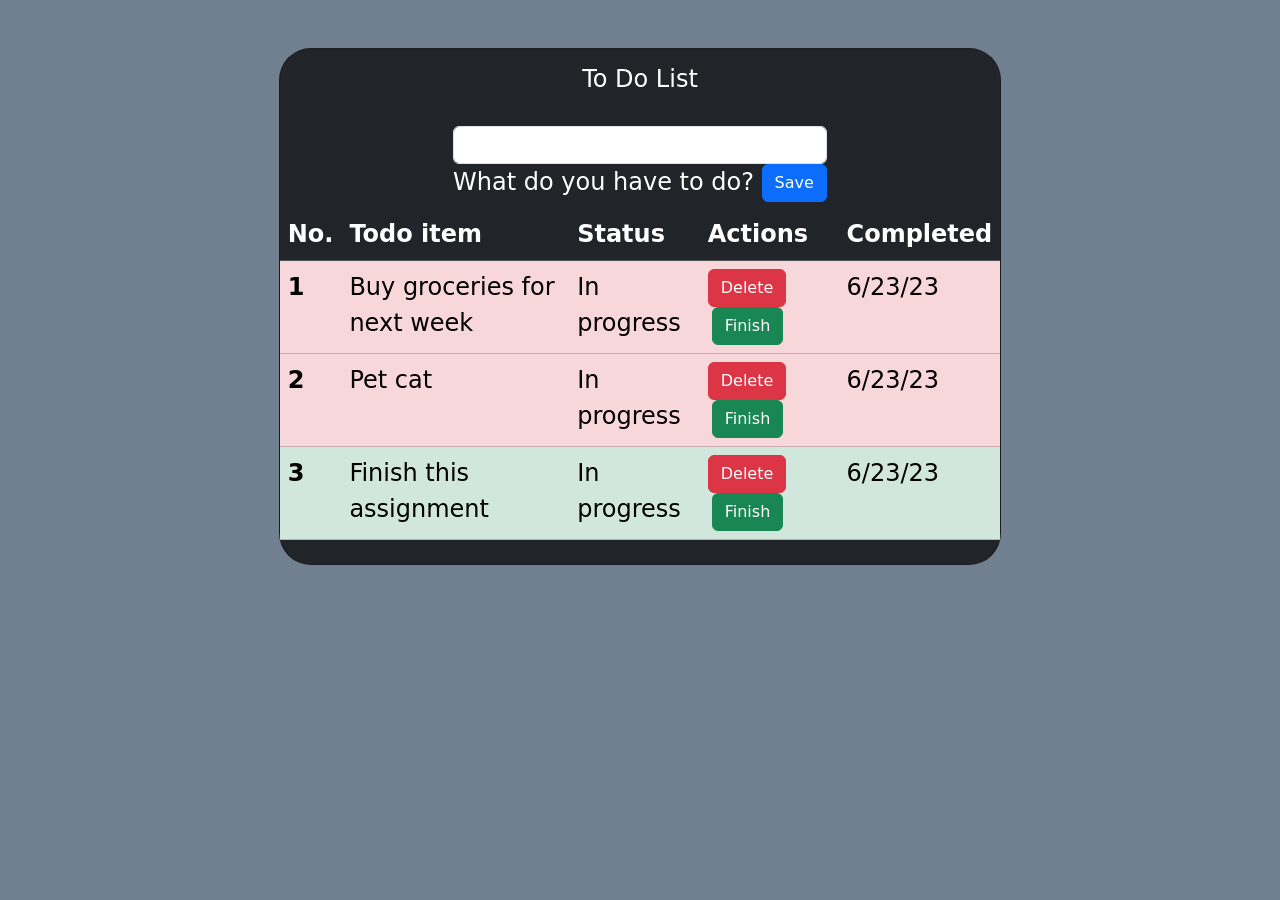
==== server/public/index.html @ 29f80f06 "moved index.html to public folder -.-" ====
<!DOCTYPE html>
<html lang="en">
<head>
    <meta charset="UTF-8">
    <meta name="viewport" content="width=device-width, initial-scale=1.0">
    <title>Todo List</title>
    <link rel="stylesheet" href="styles/styles.css">
    <link href="https://cdn.jsdelivr.net/npm/bootstrap@5.3.0/dist/css/bootstrap.min.css" rel="stylesheet" integrity="sha384-9ndCyUaIbzAi2FUVXJi0CjmCapSmO7SnpJef0486qhLnuZ2cdeRhO02iuK6FUUVM" crossorigin="anonymous">
    <script src="vendors/jquery.js" charset="utf-8"></script>
    <script src="scripts/client.js" charset="utf-8"></script>
    <script src="https://cdn.jsdelivr.net/npm/bootstrap@5.3.0/dist/js/bootstrap.bundle.min.js" integrity="sha384-geWF76RCwLtnZ8qwWowPQNguL3RmwHVBC9FhGdlKrxdiJJigb/j/68SIy3Te4Bkz" crossorigin="anonymous"></script>

</head>
<body class="fs-4">
    <section class="vh-100" style="background-color:slategray">
        <div class="container-fluid py-5">
          <div class="row d-flex justify-content-center align-items-center h-100">
            <div class="col col-lg-9 col-xl-7">
              <div class="card rounded-5 bg-dark text-white">
                  <h4 class="text-center my-3 pb-3">To Do List</h4>
                  <form class="row row-cols-lg-auto g-3 justify-content-center align-items-center">
                    <div class="col-12">
                      <div class="form-outline">
                        <input type="text" id="form1" class="form-control" />
                        <label class="form-label" for="form1">What do you have to do?</label>
                            <span>
                            <button type="submit" class="btn btn-primary">Save</button>
                            </span>
                      </div>
                    </div>
                </form>
                  <table class="table mb-4 table-dark">
                    <thead>
                      <tr>
                        <th scope="col">No.</th>
                        <th scope="col">Todo item</th>
                        <th scope="col">Status</th>
                        <th scope="col">Actions</th>
                        <th scope="col">Completed</th>
                      </tr>
                    </thead>
                    <tbody id="task-body">
                      <tr class="table-danger">
                        <th scope="row">1</th>
                        <td>Buy groceries for next week</td>
                        <td>In progress</td>
                        <td>
                          <button type="submit" class="btn btn-danger">Delete</button>
                          <button type="submit" class="btn btn-success ms-1">Finish</button>
                        </td>
                        <td>6/23/23</td>
                      </tr>
                      <tr class="table-danger">
                        <th scope="row">2</th>
                        <td>Pet cat</td>
                        <td>In progress</td>
                        <td>
                          <button type="submit" class="btn btn-danger">Delete</button>
                          <button type="submit" class="btn btn-success ms-1">Finish</button>
                        </td>
                        <td>6/23/23</td>
                      </tr>
                      <tr class="table-success">
                        <th scope="row">3</th>
                        <td>Finish this assignment</td>
                        <td>In progress</td>
                        <td>
                          <button type="submit" class="btn btn-danger">Delete</button>
                          <button type="submit" class="btn btn-success ms-1">Finish</button>
                        </td>
                        <td>6/23/23</td>
                      </tr>
                    </tbody>
                  </table>
                </div>
            </div>
          </div>
        </div>
      </section>
</body>
</html>
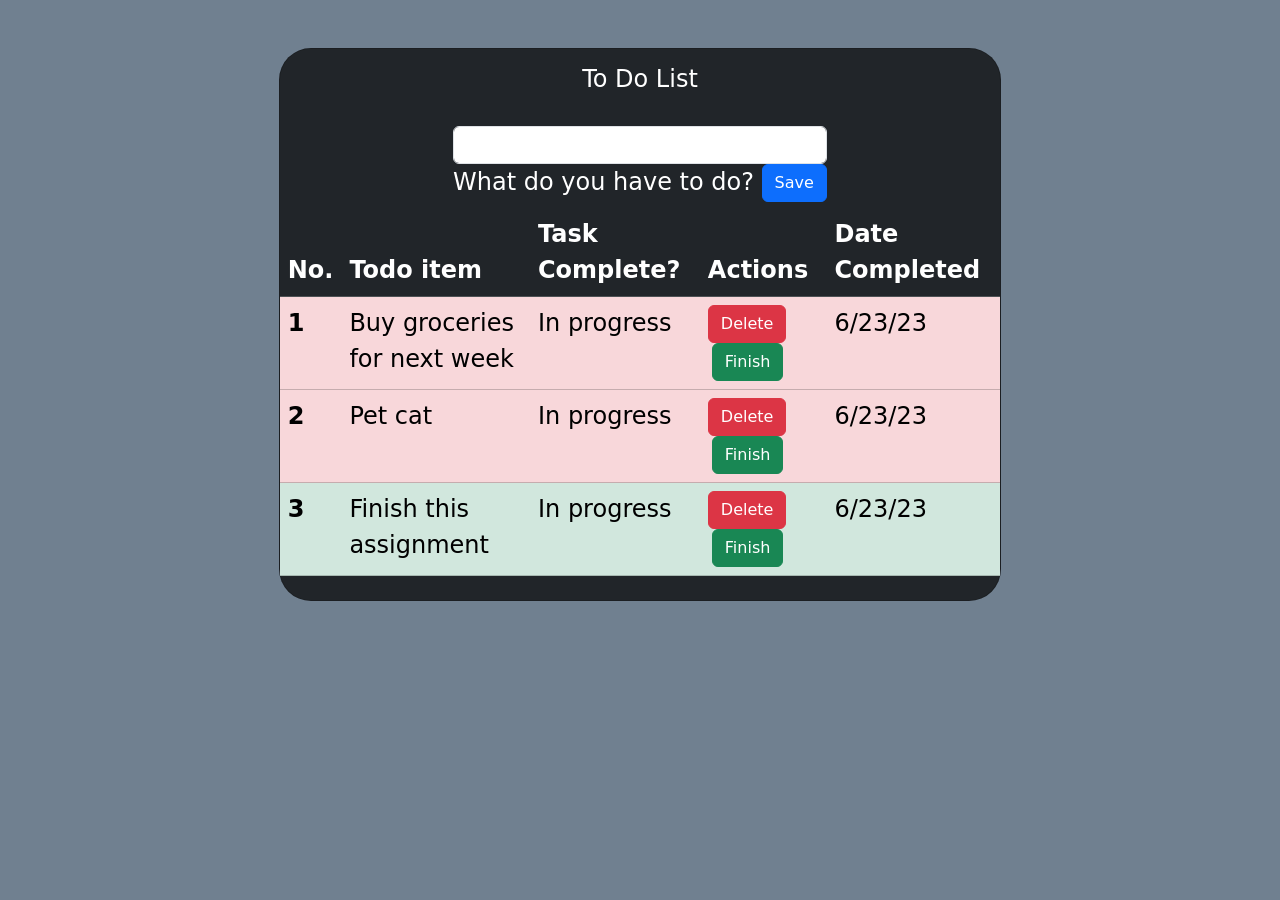
==== commit 9c11e1a5: "trying to update put" ====
--- a/server/public/index.html
+++ b/server/public/index.html
@@ -34,9 +34,9 @@
                       <tr>
                         <th scope="col">No.</th>
                         <th scope="col">Todo item</th>
-                        <th scope="col">Status</th>
+                        <th scope="col">Task Complete?</th>
                         <th scope="col">Actions</th>
-                        <th scope="col">Completed</th>
+                        <th scope="col">Date Completed</th>
                       </tr>
                     </thead>
                     <tbody id="task-body">
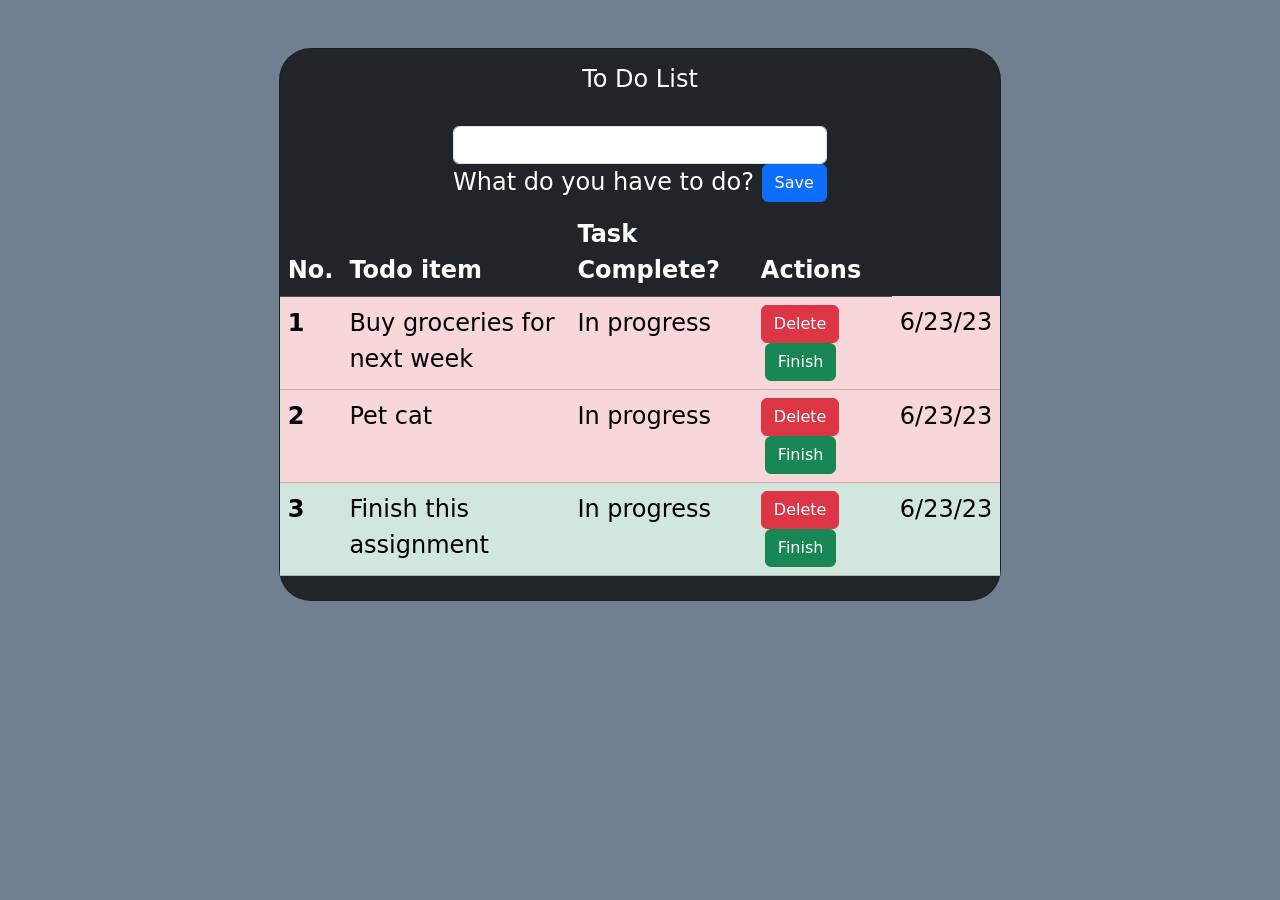
==== commit 876605c1: "Completed Base goals Deleted Date from database as it did not align with program requirements" ====
--- a/server/public/index.html
+++ b/server/public/index.html
@@ -24,7 +24,7 @@
                         <input type="text" id="form1" class="form-control" />
                         <label class="form-label" for="form1">What do you have to do?</label>
                             <span>
-                            <button type="submit" class="btn btn-primary">Save</button>
+                            <button id="save-button"type="submit" class="btn btn-primary">Save</button>
                             </span>
                       </div>
                     </div>
@@ -36,7 +36,6 @@
                         <th scope="col">Todo item</th>
                         <th scope="col">Task Complete?</th>
                         <th scope="col">Actions</th>
-                        <th scope="col">Date Completed</th>
                       </tr>
                     </thead>
                     <tbody id="task-body">
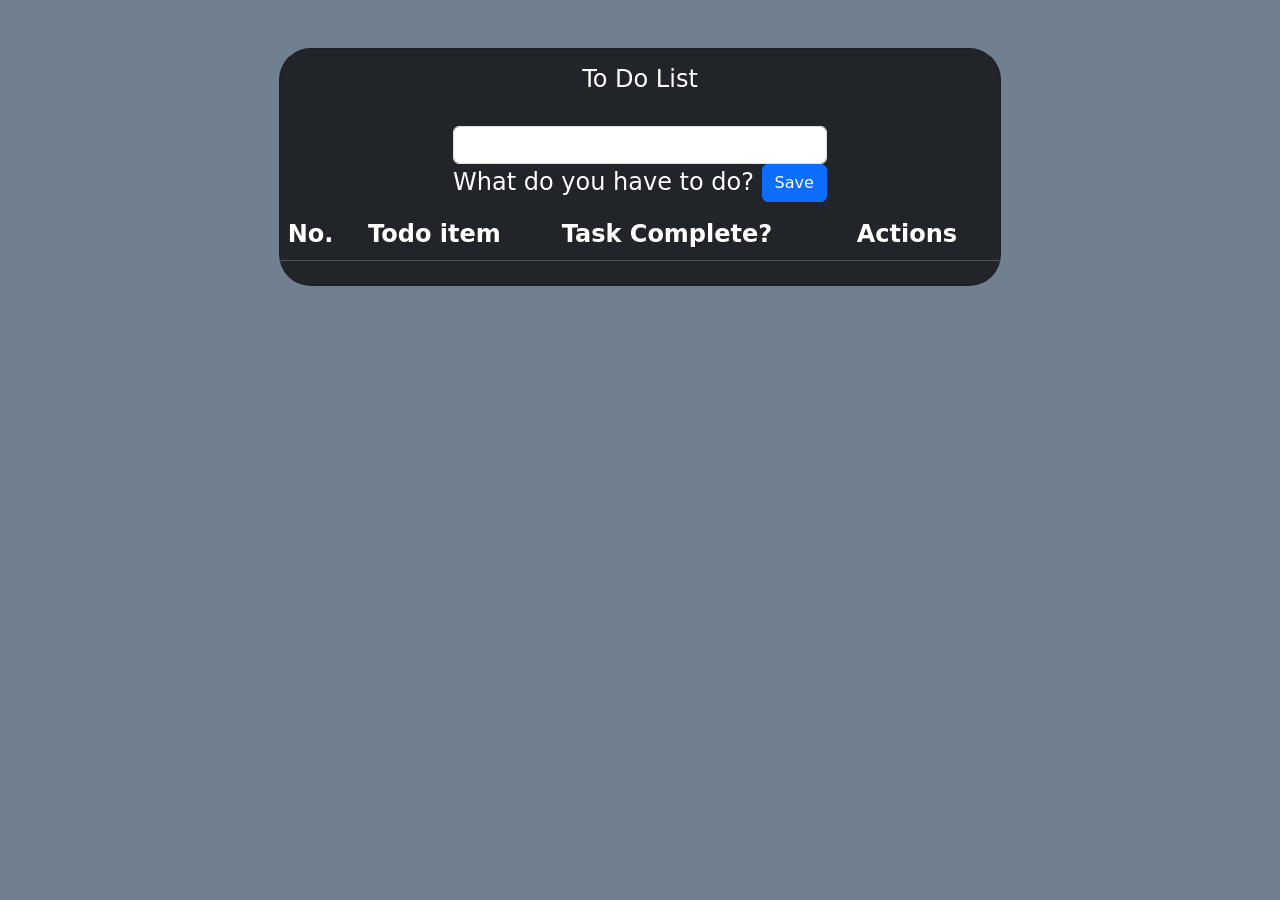
==== commit 7de5eef7: "clean up" ====
--- a/server/public/index.html
+++ b/server/public/index.html
@@ -39,36 +39,6 @@
                       </tr>
                     </thead>
                     <tbody id="task-body">
-                      <tr class="table-danger">
-                        <th scope="row">1</th>
-                        <td>Buy groceries for next week</td>
-                        <td>In progress</td>
-                        <td>
-                          <button type="submit" class="btn btn-danger">Delete</button>
-                          <button type="submit" class="btn btn-success ms-1">Finish</button>
-                        </td>
-                        <td>6/23/23</td>
-                      </tr>
-                      <tr class="table-danger">
-                        <th scope="row">2</th>
-                        <td>Pet cat</td>
-                        <td>In progress</td>
-                        <td>
-                          <button type="submit" class="btn btn-danger">Delete</button>
-                          <button type="submit" class="btn btn-success ms-1">Finish</button>
-                        </td>
-                        <td>6/23/23</td>
-                      </tr>
-                      <tr class="table-success">
-                        <th scope="row">3</th>
-                        <td>Finish this assignment</td>
-                        <td>In progress</td>
-                        <td>
-                          <button type="submit" class="btn btn-danger">Delete</button>
-                          <button type="submit" class="btn btn-success ms-1">Finish</button>
-                        </td>
-                        <td>6/23/23</td>
-                      </tr>
                     </tbody>
                   </table>
                 </div>
